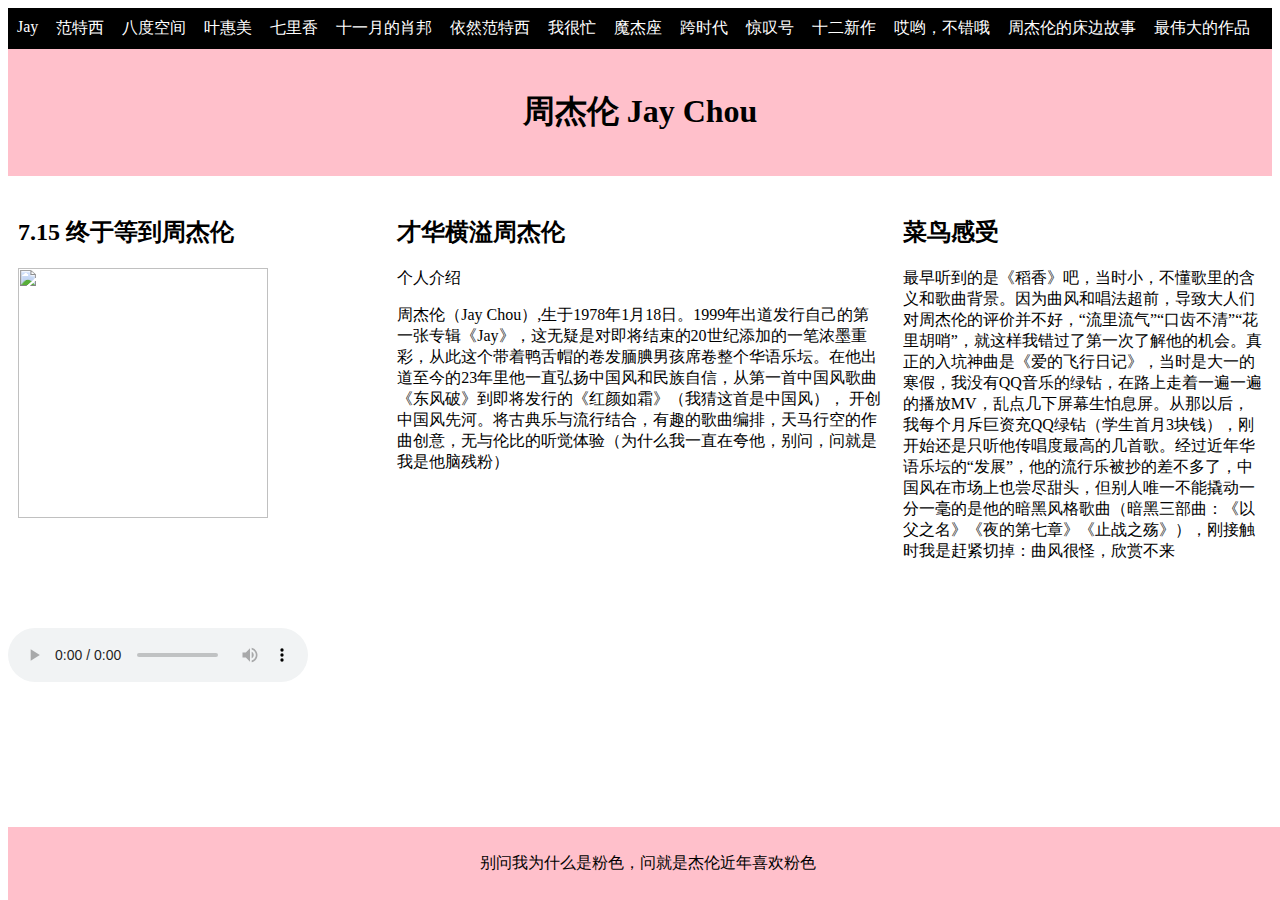
==== index.html @ 3ec49a25 "Rename 吃饭.html to index.html" ====
<!DOCTYPE html>
<html lang="en">

<head>
	<meta charset="UTF-8">
	<meta http-equiv="X-UA-Compatible" content="IE=edge">
	<meta name="viewport" content="width=device-width, initial-scale=1.0">
	<title>菜鸟钟爱周杰伦</title>
	<link rel="stylesheet" href="./index.css">
</head>

<body>

	<div class="contianer">
		<!-- 导航 -->
		<div class="c-nav">
			<a href="#">Jay</a>
			<a href="#">范特西</a>
			<a href="#">八度空间</a>
			<a href="#">叶惠美</a>
			<a href="#">七里香</a>
			<a href="#">十一月的肖邦</a>
			<a href="#">依然范特西</a>
			<a href="#">我很忙</a>
			<a href="#">魔杰座</a>
			<a href="#">跨时代</a>
			<a href="#">惊叹号</a>
			<a href="#">十二新作</a>
			<a href="#">哎哟，不错哦</a>
			<a href="#">周杰伦的床边故事</a>
			<a href="#">最伟大的作品</a>
		</div>
		<!-- 中间部分 -->
		<!-- 头部 -->
		<div class="header">
			<h1> 周杰伦 Jay Chou</h1>
		</div>
		<div class="row">
			<div class="column side">
				<h2>7.15 终于等到周杰伦</h2>
				<img src="zwddzp.jpg" width="250" height="250">

			</div>

			<div class="column middle">
				<h2>才华横溢周杰伦</h2>
				<p>个人介绍</p>
				<p>周杰伦（Jay
					Chou）,生于1978年1月18日。1999年出道发行自己的第一张专辑《Jay》，这无疑是对即将结束的20世纪添加的一笔浓墨重彩，从此这个带着鸭舌帽的卷发腼腆男孩席卷整个华语乐坛。在他出道至今的23年里他一直弘扬中国风和民族自信，从第一首中国风歌曲《东风破》到即将发行的《红颜如霜》（我猜这首是中国风），
					开创中国风先河。将古典乐与流行结合，有趣的歌曲编排，天马行空的作曲创意，无与伦比的听觉体验（为什么我一直在夸他，别问，问就是我是他脑残粉）
				</p>
			</div>

			<div class="column side">
				<h2>菜鸟感受</h2>
				<p>最早听到的是《稻香》吧，当时小，不懂歌里的含义和歌曲背景。因为曲风和唱法超前，导致大人们对周杰伦的评价并不好，“流里流气”“口齿不清”“花里胡哨”，就这样我错过了第一次了解他的机会。真正的入坑神曲是《爱的飞行日记》，当时是大一的寒假，我没有QQ音乐的绿钻，在路上走着一遍一遍的播放MV，乱点几下屏幕生怕息屏。从那以后，我每个月斥巨资充QQ绿钻（学生首月3块钱），刚开始还是只听他传唱度最高的几首歌。经过近年华语乐坛的“发展”，他的流行乐被抄的差不多了，中国风在市场上也尝尽甜头，但别人唯一不能撬动一分一毫的是他的暗黑风格歌曲（暗黑三部曲：《以父之名》《夜的第七章》《止战之殇》），刚接触时我是赶紧切掉：曲风很怪，欣赏不来
				</p>
			</div>

		</div>
		<!-- 底部 -->
		<div class="footer">
			<p>别问我为什么是粉色，问就是杰伦近年喜欢粉色</p>
		</div>
		<!-- 音乐 -->
		<audio src="music/周杰伦 - 最伟大的作品.mp3" id="aud" autoplay="autoplay" controls="controls" loop="loop"
			preload="auto"></audio>
	</div>

	<!-- <body background="jay.jpeg" style="background-size:100% 100%;background-attachment: fixed;"> -->


</body>

<style>
	* {
		box-sizing: border-box;
	}

	.header {
		text-align: center; /* 水平居中 */
		background-color: pink;
		opacity: 1; /* 透明度 */
		padding: 20px 10px 20px 10px; /* 距离上面，右边  下边 左边  简写（1） 20px  全部为20 简写（2）：20px  10px 上下为20，左右为10 */
		/* padding-bottom: 20px; */
		/* padding-top: 40px; */


	}

	.c-nav {
		list-style-type: none;
		background-color: black;
		overflow: hidden;
		/* position: fixed;
		top: 0; */
	}

	.c-nav a {
		float: left;
		display: block;
		color: white;
		text-align: center;
		padding: 10px 9px;
		text-decoration: none;
	}

	.column.side {
		width: 30%;
	}

	.column.middle {
		width: 40%;
	}

	.column {
		float: left;
		padding: 20px 10px 50px;
	}

	.row:after {
		content: "";
		display: table;
		clear: both;
	}

	.footer {
		background-color: pink;
		padding: 10px;
		text-align: center;
		position: absolute;
		bottom: 0;
		width: calc(100vw);
	}
</style>

</html>
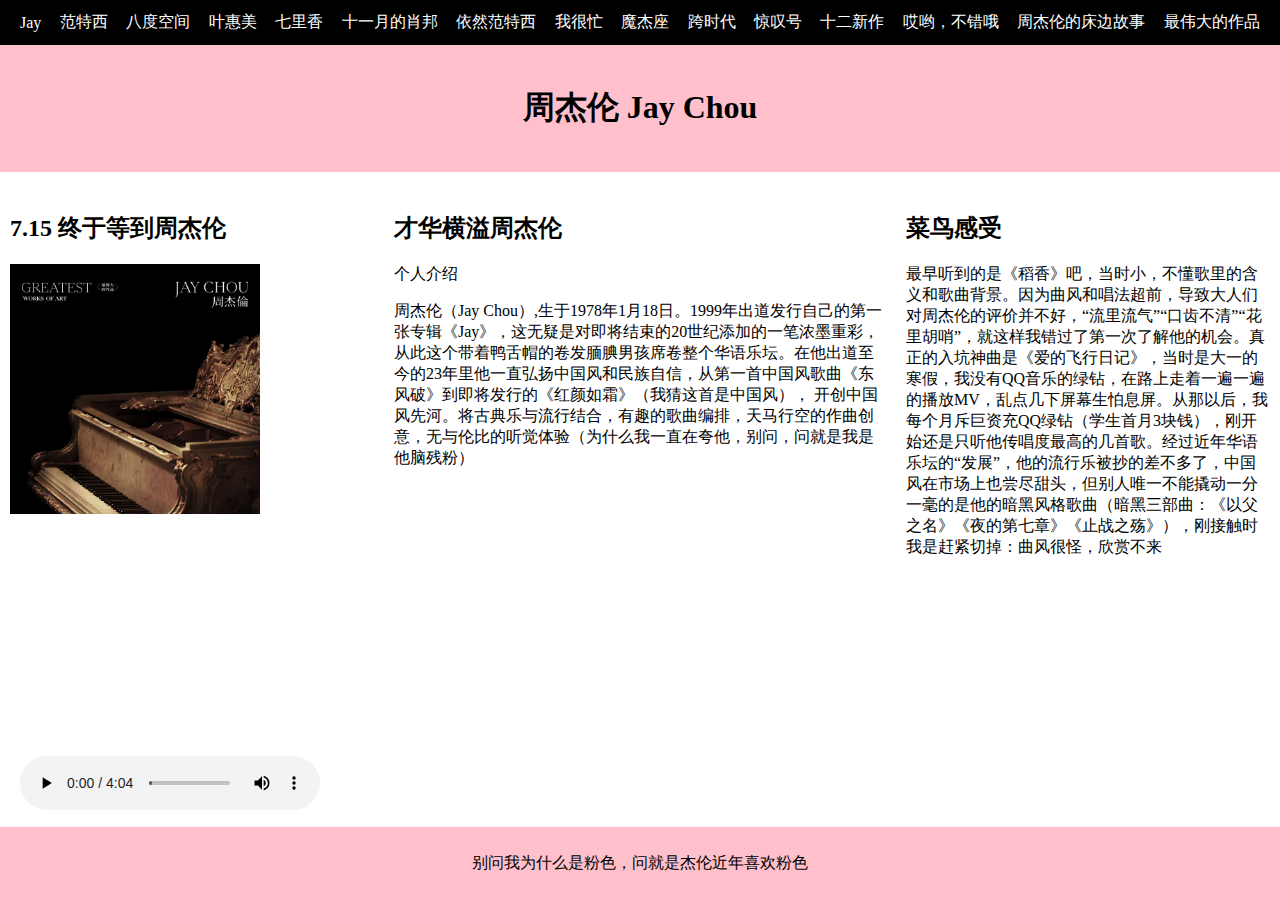
==== commit 478287c2: "名称修改-真" ====
--- a/index.html
+++ b/index.html
@@ -63,7 +63,7 @@
 			<p>别问我为什么是粉色，问就是杰伦近年喜欢粉色</p>
 		</div>
 		<!-- 音乐 -->
-		<audio src="music/周杰伦 - 最伟大的作品.mp3" id="aud" autoplay="autoplay" controls="controls" loop="loop"
+		<audio src="thegreatestwork.mp3" id="aud" autoplay="autoplay" controls="controls" loop="loop"
 			preload="auto"></audio>
 	</div>
 
--- a/index.css
+++ b/index.css
@@ -0,0 +1,57 @@
+body {
+    width: 100%;
+    height: 100%;
+    padding: 0px;
+    margin: 0px;
+    background-color: #ffffff;
+}
+
+/* 背景透明度修改：https://www.digitalocean.com/community/tutorials/how-to-change-a-css-background-images-opacity */
+.contianer {
+    width: 100%;
+    height: calc(100vh);
+    padding: 0px;
+    margin: 0px;
+
+}
+
+.contianer:before {
+    content: '';
+    position: absolute;
+    top: 0px;
+    left: 0px;
+    width: 100%;
+    height: 100%;
+    background-image: url(./jay.jpeg);
+    background-size: 100% 100%;
+    background-repeat: repeat-y; /* 重复 */
+    z-index: -1;
+    opacity: 0.4;
+} 
+
+.c-nav {
+    height: 45px;
+    padding: 0px 20px;
+    width: 100%;
+    opacity: 1;
+    /* 透明度 */
+    background-color: #ffa32a;
+    display: flex;
+    justify-content: space-between;
+    /* 水平方向居中  */
+    align-items: center;
+    /* 垂直方向居中   baseline: 贴着头 */
+}
+
+.c-nav a {
+    padding: 0 !important;
+    /* width: 120px; */
+}
+
+#aud{
+    position: absolute;
+    bottom: 90px;
+    left: 20px;
+}
+
+
